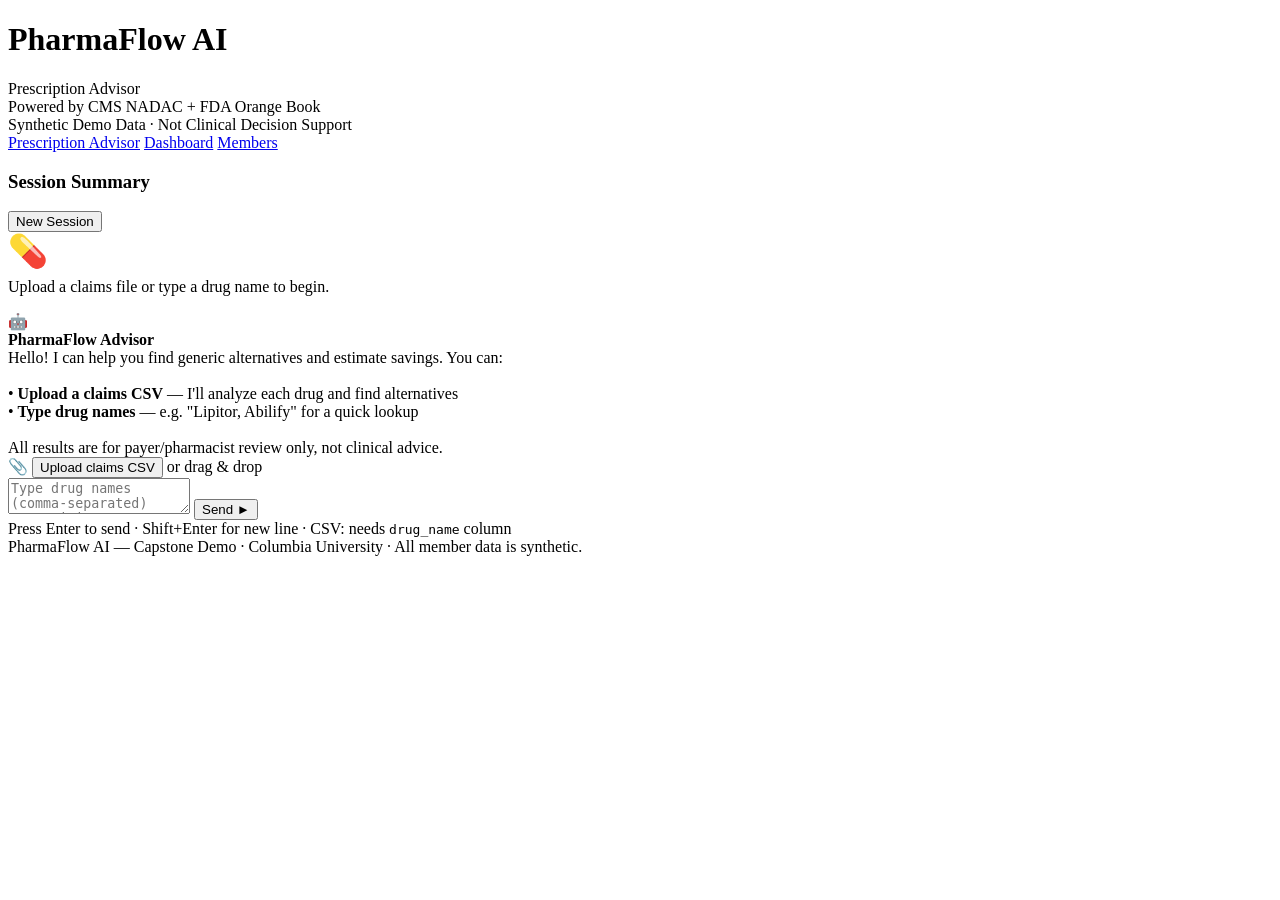
==== frontend/templates/chat.html @ 597ad553 "code added" ====
<!DOCTYPE html>
<html lang="en">
<head>
  <meta charset="UTF-8" />
  <meta name="viewport" content="width=device-width, initial-scale=1.0" />
  <title>Prescription Advisor — PharmaFlow AI</title>
  <link rel="stylesheet" href="/static/css/styles.css" />
</head>
<body>

<header>
  <div>
    <h1>PharmaFlow AI</h1>
    <div class="subtitle">Prescription Advisor</div>
  </div>
  <div class="header-right">
    Powered by CMS NADAC + FDA Orange Book<br/>
    Synthetic Demo Data · Not Clinical Decision Support
  </div>
</header>

<nav class="topnav">
  <a href="/" class="active">Prescription Advisor</a>
  <a href="/dashboard">Dashboard</a>
  <a href="/members">Members</a>
</nav>

<main class="chat-layout">

  <!-- Left: Current session panel -->
  <div class="chat-sidebar">
    <div class="chat-sidebar-header">
      <h3>Session Summary</h3>
      <button class="btn-clear" onclick="clearSession()">New Session</button>
    </div>

    <div id="session-empty" class="session-empty">
      <div style="font-size:32px;margin-bottom:8px">💊</div>
      <div>Upload a claims file or type a drug name to begin.</div>
    </div>

    <div id="session-stats" style="display:none">
      <div class="stat-row"><span class="stat-label">Drugs analyzed</span><span class="stat-val" id="stat-analyzed">—</span></div>
      <div class="stat-row"><span class="stat-label">Alternatives found</span><span class="stat-val" id="stat-found">—</span></div>
      <div class="stat-row"><span class="stat-label">Gross savings</span><span class="stat-val green" id="stat-gross">—</span></div>
      <div class="stat-row"><span class="stat-label">Risk-adj. savings</span><span class="stat-val green" id="stat-risk">—</span></div>
      <div class="session-bands" id="session-bands"></div>
    </div>

    <div id="session-results-list" style="margin-top:16px"></div>
  </div>

  <!-- Right: Chat window -->
  <div class="chat-main">

    <!-- Message thread -->
    <div class="chat-thread" id="chat-thread">
      <div class="msg msg-system">
        <div class="msg-avatar">🤖</div>
        <div class="msg-bubble">
          <strong>PharmaFlow Advisor</strong><br/>
          Hello! I can help you find generic alternatives and estimate savings.
          You can:<br/><br/>
          • <strong>Upload a claims CSV</strong> — I'll analyze each drug and find alternatives<br/>
          • <strong>Type drug names</strong> — e.g. "Lipitor, Abilify" for a quick lookup<br/><br/>
          All results are for payer/pharmacist review only, not clinical advice.
        </div>
      </div>
    </div>

    <!-- Input area -->
    <div class="chat-input-area">

      <!-- File upload drop zone -->
      <div class="upload-zone" id="upload-zone"
           ondragover="event.preventDefault();this.classList.add('drag-over')"
           ondragleave="this.classList.remove('drag-over')"
           ondrop="handleDrop(event)">
        <input type="file" id="file-input" accept=".csv" style="display:none" onchange="handleFileSelect()" />
        <span id="upload-label">
          📎 <button class="link-btn" onclick="document.getElementById('file-input').click()">Upload claims CSV</button>
          or drag &amp; drop
        </span>
        <span id="file-ready" style="display:none;color:var(--recommend);font-weight:600"></span>
      </div>

      <div class="chat-row">
        <textarea
          id="msg-input"
          placeholder="Type drug names (comma-separated) e.g. Lipitor, Abilify, Provigil…"
          rows="2"
          onkeydown="if(event.key==='Enter'&&!event.shiftKey){event.preventDefault();sendMessage();}"
        ></textarea>
        <button class="btn-send" id="send-btn" onclick="sendMessage()">
          Send &#9658;
        </button>
      </div>

      <div class="chat-input-hint">
        Press Enter to send · Shift+Enter for new line · CSV: needs <code>drug_name</code> column
      </div>
    </div>
  </div>

</main>

<footer>
  PharmaFlow AI &mdash; Capstone Demo &middot; Columbia University &middot; All member data is synthetic.
</footer>

<script src="/static/js/chat.js"></script>
</body>
</html>
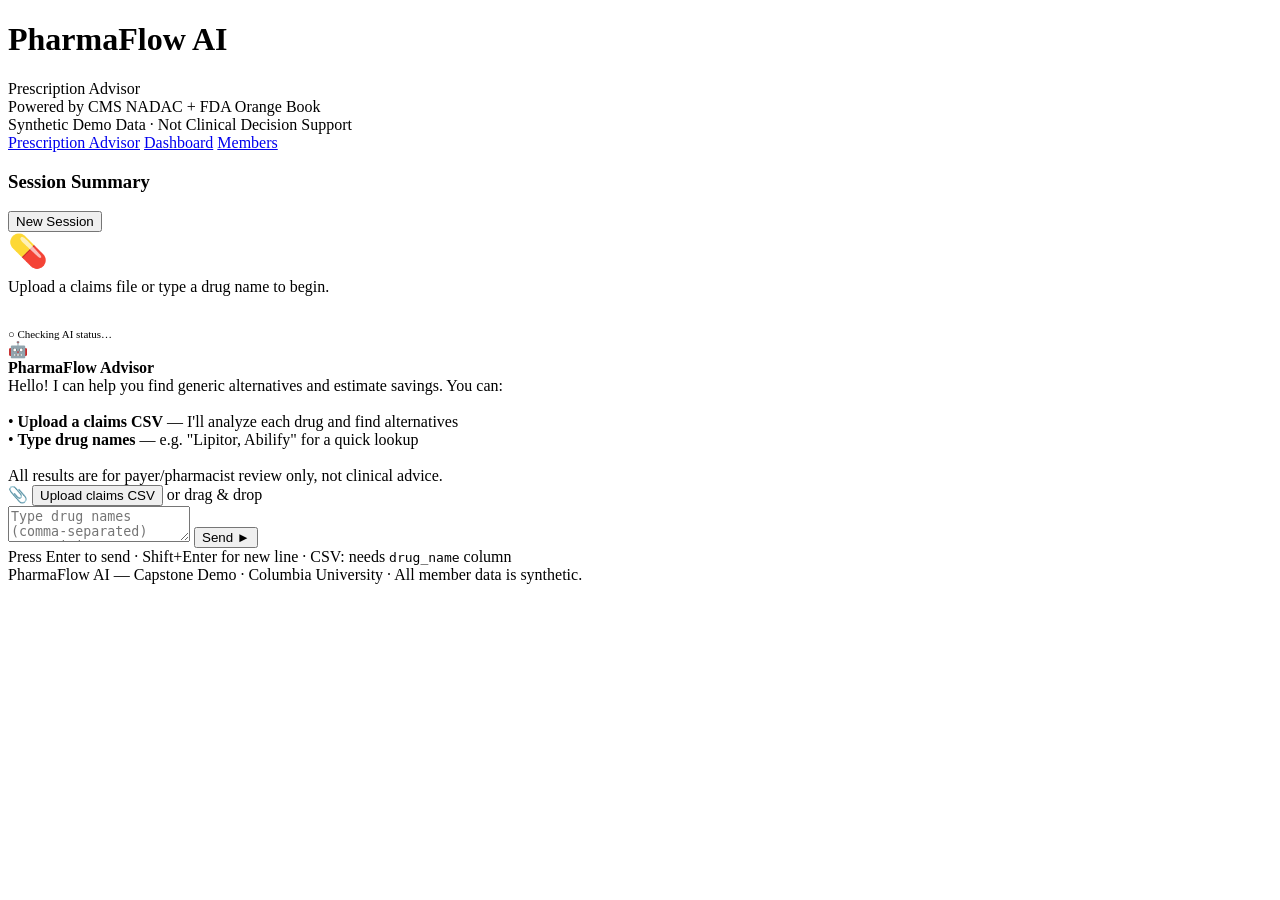
==== commit 83d35138: "rag and drug mapping service added" ====
--- a/frontend/templates/chat.html
+++ b/frontend/templates/chat.html
@@ -22,7 +22,7 @@
 <nav class="topnav">
   <a href="/" class="active">Prescription Advisor</a>
   <a href="/dashboard">Dashboard</a>
-  <a href="/members">Members</a>
+  <a href="/members" id="nav-members">Members</a>
 </nav>
 
 <main class="chat-layout">
@@ -48,6 +48,10 @@
     </div>
 
     <div id="session-results-list" style="margin-top:16px"></div>
+
+    <div id="llm-status" style="margin-top:auto;padding-top:16px;font-size:11px;color:var(--text-muted);border-top:1px solid var(--border)">
+      ○ Checking AI status…
+    </div>
   </div>
 
   <!-- Right: Chat window -->
@@ -82,6 +86,7 @@
           or drag &amp; drop
         </span>
         <span id="file-ready" style="display:none;color:var(--recommend);font-weight:600"></span>
+        <button id="file-cancel" onclick="clearFile()" style="display:none;margin-left:8px;background:none;border:none;cursor:pointer;color:var(--do-not-switch);font-size:14px;font-weight:700" title="Remove file">✕</button>
       </div>
 
       <div class="chat-row">
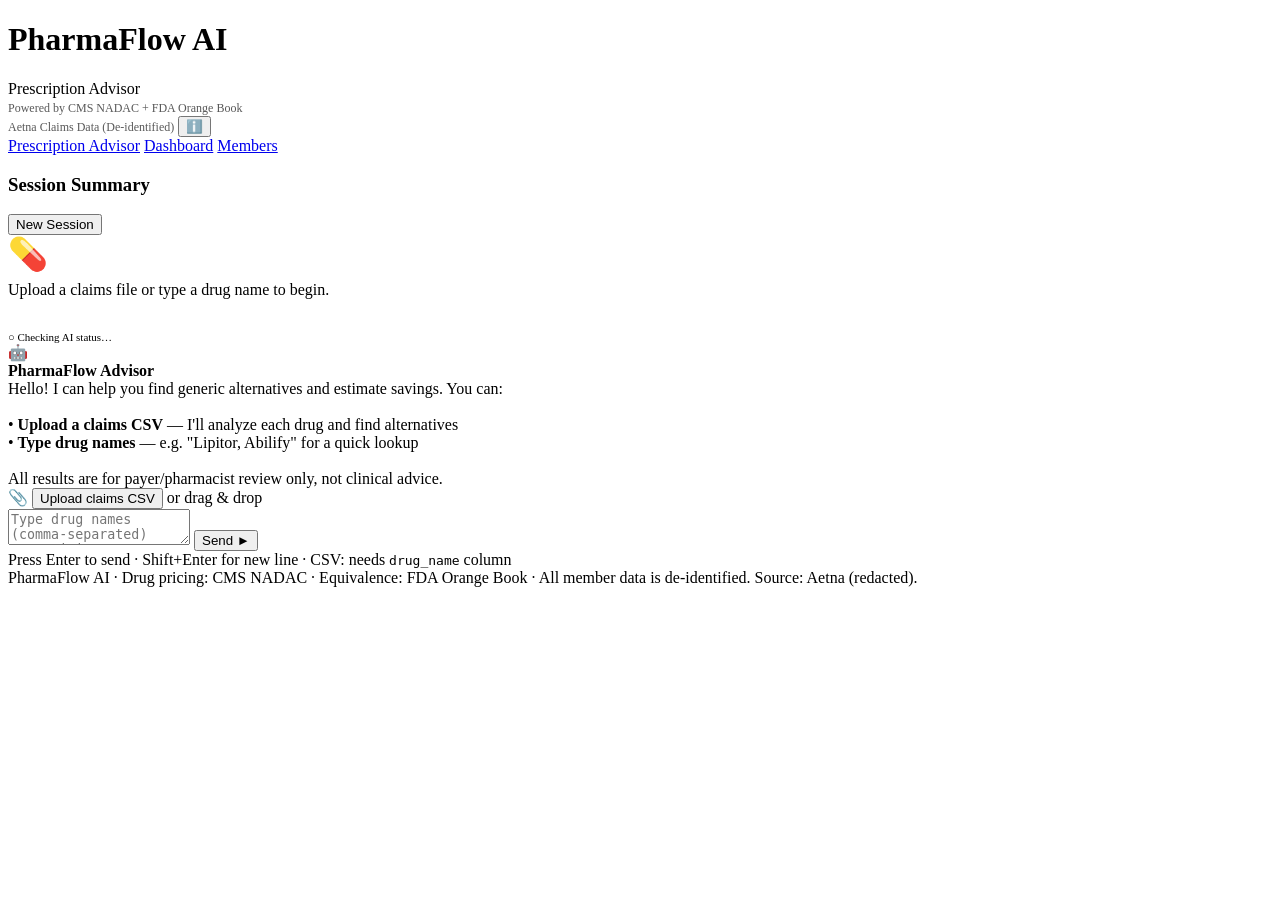
==== commit ebe13cf3: "deterministic tests added" ====
--- a/frontend/templates/chat.html
+++ b/frontend/templates/chat.html
@@ -14,10 +14,34 @@
     <div class="subtitle">Prescription Advisor</div>
   </div>
   <div class="header-right">
-    Powered by CMS NADAC + FDA Orange Book<br/>
-    Synthetic Demo Data · Not Clinical Decision Support
+    <span style="opacity:0.65;font-size:12px;text-align:right">Powered by CMS NADAC + FDA Orange Book<br/>Aetna Claims Data (De-identified)</span>
+    <button class="info-btn" onclick="document.getElementById('glossary-modal').style.display='flex'" title="Glossary of terms">ℹ️</button>
   </div>
 </header>
+
+<!-- Glossary modal -->
+<div id="glossary-modal" onclick="if(event.target===this)this.style.display='none'" style="display:none;position:fixed;inset:0;background:rgba(0,0,0,0.5);z-index:2000;align-items:center;justify-content:center;padding:24px">
+  <div style="background:#fff;border-radius:10px;max-width:620px;width:100%;max-height:80vh;overflow-y:auto;box-shadow:0 8px 40px rgba(0,0,0,0.25)">
+    <div style="display:flex;justify-content:space-between;align-items:center;padding:18px 24px;border-bottom:1px solid var(--border);position:sticky;top:0;background:#fff">
+      <h3 style="margin:0;font-size:16px">Glossary of Terms</h3>
+      <button onclick="document.getElementById('glossary-modal').style.display='none'" style="background:none;border:none;font-size:20px;cursor:pointer;color:var(--text-muted)">✕</button>
+    </div>
+    <div style="padding:20px 24px;display:flex;flex-direction:column;gap:10px">
+      <div style="padding:10px 14px;background:#f4f6f9;border-left:3px solid #0077cc;border-radius:0 6px 6px 0"><strong style="font-size:13px;color:#1a3a5c">Gross Savings</strong><div style="font-size:12px;color:#6b7a99;margin-top:3px">Raw pharmacy cost difference between brand and generic, based on NADAC unit pricing × fill quantity. Pre-risk.</div></div>
+      <div style="padding:10px 14px;background:#f4f6f9;border-left:3px solid #0077cc;border-radius:0 6px 6px 0"><strong style="font-size:13px;color:#1a3a5c">Risk-Adjusted Savings</strong><div style="font-size:12px;color:#6b7a99;margin-top:3px">Gross savings minus expected switch-failure cost and adherence penalty. Use this number for prioritization.</div></div>
+      <div style="padding:10px 14px;background:#f4f6f9;border-left:3px solid #0077cc;border-radius:0 6px 6px 0"><strong style="font-size:13px;color:#1a3a5c">Generic Equivalent</strong><div style="font-size:12px;color:#6b7a99;margin-top:3px">Same ingredient, strength, form and route — FDA TE code AB. Generally low clinical risk to switch.</div></div>
+      <div style="padding:10px 14px;background:#f4f6f9;border-left:3px solid #0077cc;border-radius:0 6px 6px 0"><strong style="font-size:13px;color:#1a3a5c">Therapeutic Alternative</strong><div style="font-size:12px;color:#6b7a99;margin-top:3px">Different molecule, same drug class. Requires clinical review before switching.</div></div>
+      <div style="padding:10px 14px;background:#f4f6f9;border-left:3px solid #1a7f4b;border-radius:0 6px 6px 0"><strong style="font-size:13px;color:#1a3a5c">Recommend</strong><div style="font-size:12px;color:#6b7a99;margin-top:3px">Positive risk-adjusted savings, low clinical and access risk. Suitable for proactive outreach.</div></div>
+      <div style="padding:10px 14px;background:#f4f6f9;border-left:3px solid #b45309;border-radius:0 6px 6px 0"><strong style="font-size:13px;color:#1a3a5c">Review</strong><div style="font-size:12px;color:#6b7a99;margin-top:3px">Positive savings but meaningful clinical or access uncertainty. Requires pharmacist sign-off.</div></div>
+      <div style="padding:10px 14px;background:#f4f6f9;border-left:3px solid #b91c1c;border-radius:0 6px 6px 0"><strong style="font-size:13px;color:#1a3a5c">Do Not Switch</strong><div style="font-size:12px;color:#6b7a99;margin-top:3px">Negative risk-adjusted savings or high safety/access flags. Switch blocked.</div></div>
+      <div style="padding:10px 14px;background:#f4f6f9;border-left:3px solid #0077cc;border-radius:0 6px 6px 0"><strong style="font-size:13px;color:#1a3a5c">Clinical Risk Score</strong><div style="font-size:12px;color:#6b7a99;margin-top:3px">0–1 probability of adverse medical event if switch occurs. Derived from failure history, diagnosis, and adherence.</div></div>
+      <div style="padding:10px 14px;background:#f4f6f9;border-left:3px solid #0077cc;border-radius:0 6px 6px 0"><strong style="font-size:13px;color:#1a3a5c">Access Risk Score</strong><div style="font-size:12px;color:#6b7a99;margin-top:3px">0–1 likelihood member cannot obtain the alternative. Based on pharmacy access and zip-level data.</div></div>
+      <div style="padding:10px 14px;background:#f4f6f9;border-left:3px solid #0077cc;border-radius:0 6px 6px 0"><strong style="font-size:13px;color:#1a3a5c">TE Code</strong><div style="font-size:12px;color:#6b7a99;margin-top:3px">FDA Orange Book rating. AB = bioequivalent and substitutable. BX/B* = uncertain.</div></div>
+      <div style="padding:10px 14px;background:#f4f6f9;border-left:3px solid #0077cc;border-radius:0 6px 6px 0"><strong style="font-size:13px;color:#1a3a5c">NADAC</strong><div style="font-size:12px;color:#6b7a99;margin-top:3px">National Average Drug Acquisition Cost — CMS benchmark for retail pharmacy drug costs.</div></div>
+      <div style="padding:10px 14px;background:#f4f6f9;border-left:3px solid #0077cc;border-radius:0 6px 6px 0"><strong style="font-size:13px;color:#1a3a5c">Adherence Score</strong><div style="font-size:12px;color:#6b7a99;margin-top:3px">0–1 measure of on-time refill consistency. Lower scores increase the adherence risk penalty.</div></div>
+    </div>
+  </div>
+</div>
 
 <nav class="topnav">
   <a href="/" class="active">Prescription Advisor</a>
@@ -110,7 +134,7 @@
 </main>
 
 <footer>
-  PharmaFlow AI &mdash; Capstone Demo &middot; Columbia University &middot; All member data is synthetic.
+  PharmaFlow AI &middot; Drug pricing: CMS NADAC &middot; Equivalence: FDA Orange Book &middot; All member data is de-identified. Source: Aetna (redacted).
 </footer>
 
 <script src="/static/js/chat.js"></script>
